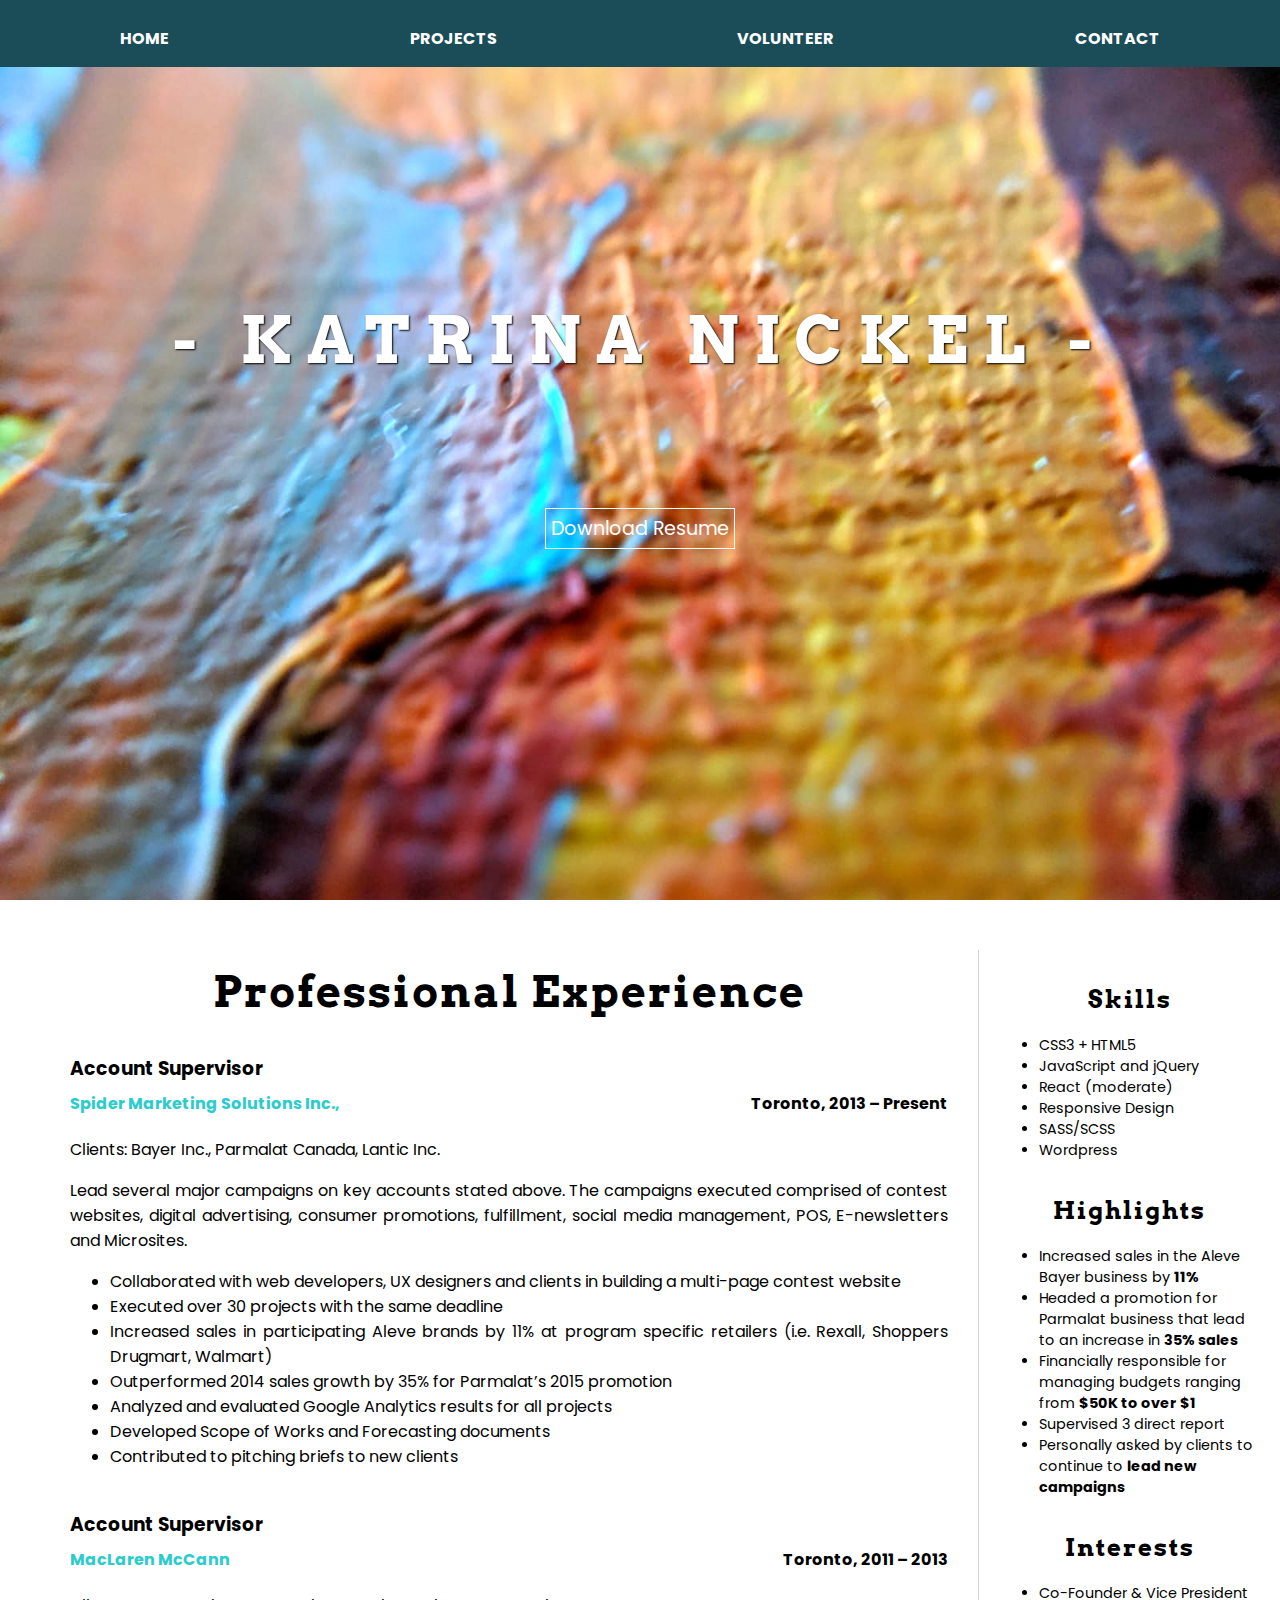
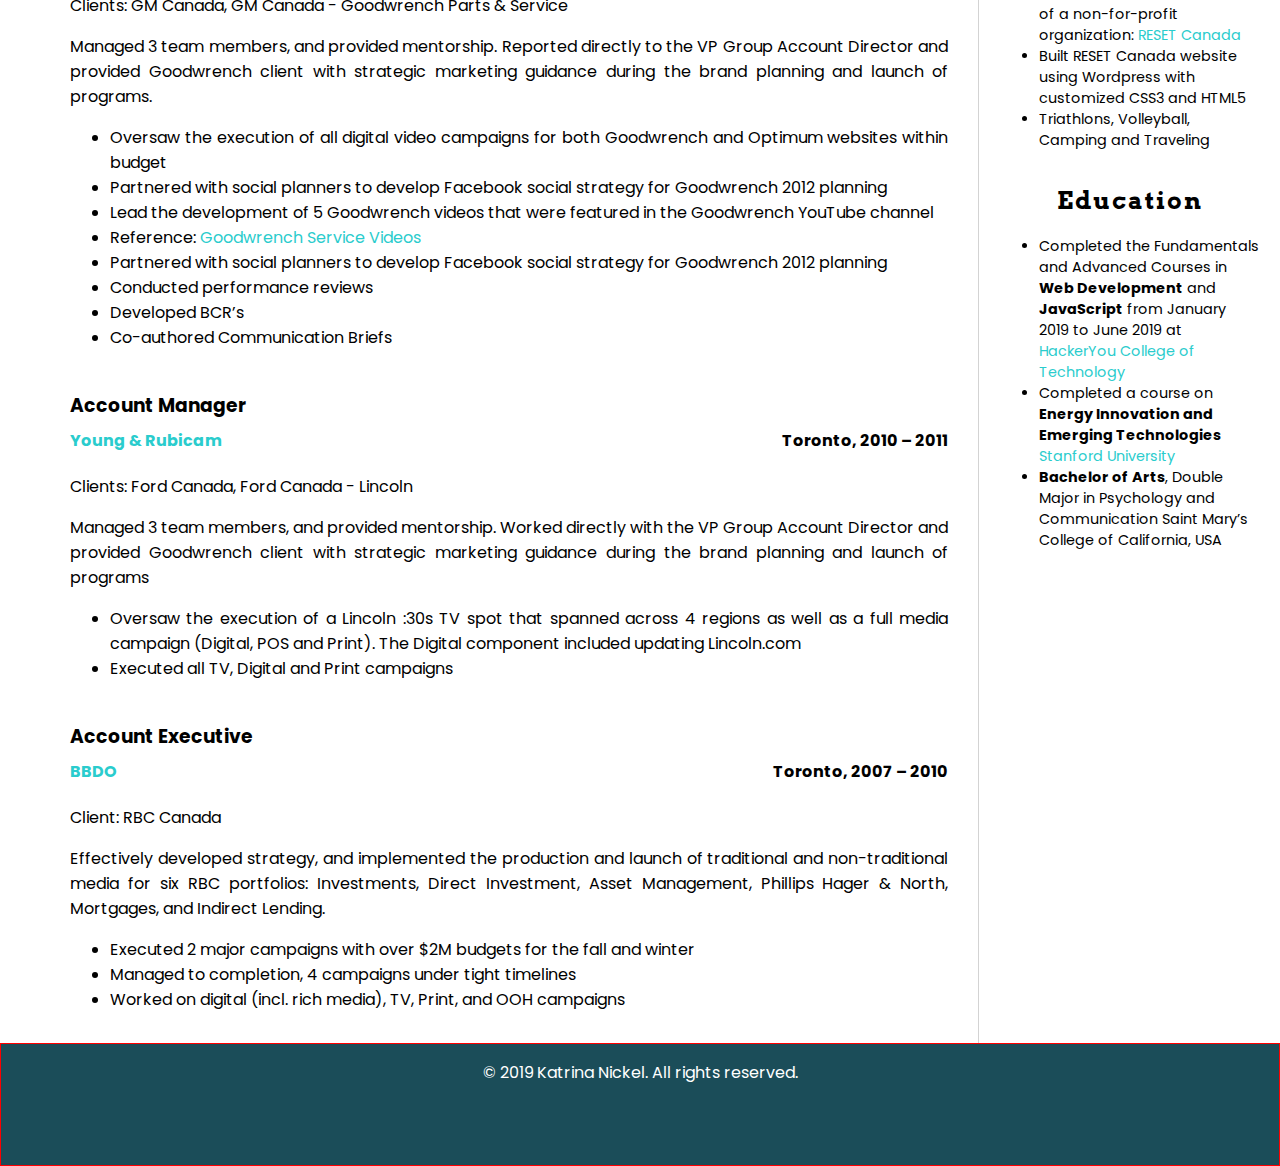
==== index.html @ c43120cb "initial commit" ====
<!DOCTYPE html>
<html lang='en'>

<head>
    <meta charset='UTF-8'>
    <title>Home</title>
    <link href='http://fonts.googleapis.com/css?family=Open+Sans:800' rel='stylesheet' type='text/css'>
    <meta name='viewport' content='width=device-width, initial-scale=1'>
    <link rel='stylesheet' href='https://use.fontawesome.com/releases/v5.2.0/css/all.css'
        integrity='sha384-hWVjflwFxL6sNzntih27bfxkr27PmbbK/iSvJ+a4+0owXq79v+lsFkW54bOGbiDQ' crossorigin='anonymous'>
    <link href="https://fonts.googleapis.com/css?family=Arvo:400,700|Poppins" rel="stylesheet">
    <link rel='stylesheet' href='./styles/style.css'>
</head>

<body>
    <nav>
        <div class="flex-container">
            <ul class="menu">
                <li><a href="index.html">Home</a></li>
                <li><a href="projects.html">Projects</a></li>
                <li><a href="volunteer.html">Volunteer</a></li>
                <li><a href="contact.html">Contact</a></li>
            </ul>
        </div>
    </nav>
    <header class="resume-main-img">
        <div class="wrapper">
            <!--add background image-->
            <!--nav starts-->
            <div class="typewriter">
                <h1 class="name typewriter-text-main">
                    - Katrina Nickel -
                </h1>
            </div>
            <a class="download" href="./images/Katrina Nickel Resume.pdf" target="_">Download Resume</a>




        </div>

    </header>
    <!--header ends-->
    <!--main starts-->
    <main>
        <section class="main-content-wrapper">
            <!--<div class="highlights">
                <ul>
                    <li>Cumulative 10 years of advertising experience</li>
                    <li>Foster relationships by working collaboratively with internal team, agency partners and
                        clients
                    </li>
                    <li>Work(ed) in a variety of client businesses such as Barilla, Bayer, Ford, GM, Lantic Inc.,
                        Lincoln,
                        Kruger, Parmalat, and RBC</li>
                    <li>Knowledgeable in several forms of advertising mediums such as billboards, digital, DM,
                        flyers,
                        POS,
                        print, radio, and TV</li>
                    <li>Break boundaries with team in manageable doses by challenging them and giving tasks beyond
                        what
                        they’ve already learned </li>
                </ul>
            </div>
        -->
            <section class="main-flex-container">
                <div class="main-section">
                    <div class="prof">
                        <h2 class="prof-experience">Professional Experience</h2>
                        <h3 class="title">Account Supervisor</h3>
                        <h4 class="company"><a href="https://spidermarketing.com">Spider Marketing Solutions
                                Inc.,</a><span class="location">Toronto,
                                2013 –
                                Present</span></h4>
                        <p>Clients: Bayer Inc., Parmalat Canada, Lantic Inc.
                        </p>
                        <p>Lead several major campaigns on key accounts stated above. The campaigns executed comprised
                            of contest websites, digital advertising,
                            consumer promotions, fulfillment, social media management, POS, E-newsletters and
                            Microsites. </p>
                        <ul>
                            <li>Collaborated with web developers, UX designers and clients in building a multi-page
                                contest website
                            </li>
                            <li>Executed over 30 projects with the same deadline </li>
                            <li>Increased sales in participating Aleve brands by 11% at program specific retailers (i.e.
                                Rexall,
                                Shoppers Drugmart, Walmart) </li>

                            <li>Outperformed 2014 sales growth by 35% for Parmalat’s 2015 promotion </li>
                            <li>Analyzed and evaluated Google Analytics results for all projects</li>
                            <li>Developed Scope of Works and Forecasting documents</li>
                            <li>Contributed to pitching briefs to new clients </li>
                        </ul>
                    </div>
                    <div class="prof">
                        <h3 class="title">Account Supervisor</h3>
                        <h4 class="company"><a href="https://mcclarenmccan.com">MacLaren McCann</a><span
                                class="location">Toronto, 2011 – 2013</span></h4>
                        <p>
                            Clients: GM Canada, GM Canada - Goodwrench Parts & Service
                        </p>
                        <p>
                            Managed 3 team members, and provided mentorship. Reported directly to the VP Group Account
                            Director
                            and
                            provided Goodwrench client with strategic marketing guidance during the brand planning and
                            launch of
                            programs.
                        </p>
                        <ul>
                            <li>Oversaw the execution of all digital video campaigns for both Goodwrench and Optimum
                                websites
                                within
                                budget </li>
                            <li>Partnered with social planners to develop Facebook social strategy for Goodwrench 2012
                                planning
                            </li>
                            <li>Lead the development of 5 Goodwrench videos that were featured in the Goodwrench
                                YouTube
                                channel
                            </li>
                            <li>Reference: <a class="interest-links" href="https://www.youtube.com/watch?v=3fobyvyX4zY">
                                    Goodwrench Service Videos</a></li>
                            <li>Partnered with social planners to develop Facebook social strategy for Goodwrench 2012
                                planning
                            </li>
                            <li>Conducted performance reviews </li>
                            <li>Developed BCR’s</li>
                            <li>Co-authored Communication Briefs</li>
                        </ul>
                    </div>
                    <div class="prof">
                        <h3 class="title">Account Manager</h3>
                        <h4 class="company"><a href="https://y&r.com">Young & Rubicam</a><span class="location">Toronto,
                                2010 – 2011</span></h4>
                        <P>
                            Clients: Ford Canada, Ford Canada - Lincoln
                        </P>
                        <p>Managed 3 team members, and provided mentorship. Worked directly with the VP Group Account
                            Director and provided Goodwrench client with strategic marketing guidance during the brand
                            planning and launch of programs</p>
                        <ul>
                            <li>Oversaw the execution of a Lincoln :30s TV spot that spanned across 4 regions as well as
                                a
                                full
                                media campaign (Digital, POS and Print). The Digital component included updating
                                Lincoln.com
                            </li>
                            <li>Executed all TV, Digital and Print campaigns</li>
                        </ul>
                    </div>
                    <div class="prof">
                        <h3 class="title">Account Executive</h3>
                        <h4 class="company"><a href="https://bbdo.com">BBDO</a><span class="location">Toronto, 2007 –
                                2010</span></h4>
                        <p>
                            Client: RBC Canada
                        </p>

                        <p>Effectively developed strategy, and implemented the production and launch of traditional and
                            non-traditional media for six RBC portfolios: Investments, Direct Investment, Asset
                            Management,
                            Phillips Hager & North, Mortgages, and Indirect Lending. </p>
                        <ul>
                            <li>Executed 2 major campaigns with over $2M budgets for the fall and winter </li>
                            <li>Managed to completion, 4 campaigns under tight
                                timelines </li>
                            <li>Worked on digital (incl. rich media), TV, Print, and OOH campaigns</li>
                        </ul>
                    </div>
                </div>
                <aside class="aside-section">
                    <div class="skills">
                        <h2 class="aside-title">Skills</h2>
                        <ul>
                            <li>CSS3 + HTML5</li>
                            <li>JavaScript and jQuery</li>
                            <li>React (moderate)</li>
                            <li>Responsive Design</li>
                            <li>SASS/SCSS</li>
                            <li>Wordpress</li>

                        </ul>
                    </div>
                    <div class="highlights">
                        <h2 class="aside-title">Highlights</h2>
                        <ul>
                            <li>Increased sales in the Aleve Bayer business by <strong>11%</strong></li>
                            <li>Headed a promotion for Parmalat business that lead to an increase in <strong>35%
                                    sales</strong></li>
                            <li>Financially responsible for managing budgets ranging from <strong>$50K to over
                                    $1</strong></li>
                            <li>Supervised 3 direct report</li>
                            <li>Personally asked by clients to continue to <strong>lead new campaigns</strong> </li>
                        </ul>
                    </div>
                    <div class="interests">
                        <h2 class="aside-title">Interests</h2>
                        <ul>
                            <li>Co-Founder & Vice President of a non-for-profit organization: <a class="interest-links"
                                    href="https://resetcan.org/">RESET Canada</a>
                            </li>
                            <li>Built RESET Canada website using Wordpress with customized CSS3 and HTML5</li>
                            <li>Triathlons, Volleyball, Camping and Traveling</li>
                        </ul>
                    </div>
                    <div class="education">
                        <h2 class="aside-title">Education</h2>
                        <ul>
                            <li>
                                Completed the <span class="italics"> Fundamentals and Advanced Courses in <strong>Web
                                        Development</strong>
                                    and <strong>JavaScript</strong>
                                    from January 2019 to June 2019 </span>at
                                <a class="interest-links" href="hackeryou.com">HackerYou College of Technology</a>
                            </li>
                            <li>Completed a course on <strong>Energy Innovation and Emerging
                                    Technologies</strong> <a class="interest-links"
                                    href="https://scpd.stanford.edu/public/category/courseCategoryCertificateProfile.do?method=load&from=courseprofile&certificateId=13886655&">
                                    Stanford University
                                </a>
                            </li>
                            <li>
                                <strong>Bachelor of Arts</strong>, Double Major in Psychology and Communication Saint
                                Mary’s College of
                                California, USA
                            </li>
                        </ul>


                    </div>
                </aside>
            </section>
        </section>




        <div class="responsive-section">
            <div class="skills">
                <h2 class="aside-title">Skills</h2>
                <ul>
                    <li>CSS3 + HTML5</li>
                    <li>JavaScript and jQuery</li>
                    <li>React (moderate)</li>
                    <li>Responsive Design</li>
                    <li>SASS/SCSS</li>
                    <li>Wordpress</li>

                </ul>
            </div>
            <div class="highlights">
                <h2 class="aside-title">Highlights</h2>
                <ul>
                    <li>Increased sales in the Aleve Bayer business by 11%</li>
                    <li>Headed a promotion for Parmalat business that lead to an increase in 35% sales</li>
                    <li>Financially responsible for managing budgets ranging from $50K to over $1</li>
                    <li>Supervised 3 direct report</li>
                    <li>Personally asked by clients to continue to lead new campaigns</li>
                </ul>
            </div>
            <div class="interests">
                <h2 class="aside-title">Interests</h2>
                <ul>
                    <li>Co-Founder & Vice President of a non-for-profit organization: <a class="interest-links"
                            href="https://resetcan.org/">RESET Canada</a>
                    </li>
                    <li>Built RESET Canada website using Wordpress + customized CSS and HTML</li>
                    <li>Triathlons, Volleyball, Camping and Traveling</li>
                </ul>
            </div>
            <div class="education">
                <h2 class="aside-title">Education</h2>
                <ul>
                    <li>
                        Completed the <span class="italics"> Fundamentals and Advanced Course in Web Development
                            and the JavaScript
                            Fundamentals and Advanced Course from January 2019 to June 2019 </span>at
                        <a class="interest-links" href="hackeryou.com">HackerYou College of Technology</a>
                    </li>
                    <li>Completed a course on <span class="italics"> Energy Innovation and Emerging
                            Technologies</span> at <a class="interest-links"
                            href="https://scpd.stanford.edu/public/category/courseCategoryCertificateProfile.do?method=load&from=courseprofile&certificateId=13886655&">
                            Stanford University
                        </a>
                    </li>
                    <li>
                        Bachelor of Arts, Double Major in Psychology and Communication Saint Mary’s College of
                        California, USA
                    </li>
                </ul>


            </div>
        </div>







    </main>
    <!--main ends-->
    <!--aside starts-->
    <!--aside ends-->

    <!--footer begins-->
    <footer class="footer-wrapper">
        <div class="footer">
            <section class="footer-1">
                <div>
                    <p class="copyright">
                        &copy; 2019 Katrina Nickel. All rights reserved.
                    </p>
                </div>


            </section>
            <section class="footer-social-media">
                <ul class="footer-social-media2">
                    <li class="sm"><a href="#">
                            <!--Add github-->
                            <i class="fab fa-github"></i>
                            <span class="visuallyhidden"></span>
                        </a>
                    </li>
                    <li class="sm"><a href="https://www.instagram.com/that_and_then_some/">
                            <i class="fab fa-instagram"></i>
                            <span class="visuallyhidden"></span>
                        </a>
                    </li>
                    <li class="sm"><a href="https://medium.com/@Katrinanne">
                            <i class="fab fa-medium"></i>
                            <span class="visuallyhidden"></span>
                        </a>
                    </li>
                </ul>

            </section>
        </div>

    </footer>
    <!--footer ends-->


</body>

</html>
---- styles/style.css ----
/*General font styles*/
@import url("https://fonts.googleapis.com/css?family=Arima+Madurai:300");
.name, h1 {
  font-family: 'Arvo', serif;
}

h2 {
  font-family: 'Arvo', serif;
  font-size: 2.7rem;
  letter-spacing: 2px;
}

.aside-title {
  font-size: 1.5rem;
  margin-top: 35px;
}

.responsive-section {
  display: none;
}

p, li, h3, h4 {
  font-family: 'Poppins', sans-serif;
}

/*header styles*/
.typewriter {
  font-family: Courier, monospace;
  display: inline-block;
}

.typewriter-text {
  display: inline-block;
  overflow: hidden;
  letter-spacing: 4px;
  -webkit-animation: typing 3s steps(30, end), blink 0.75s step-end infinite;
          animation: typing 3s steps(30, end), blink 0.75s step-end infinite;
  white-space: nowrap;
  font-size: 30px;
  font-weight: 700;
  -webkit-box-sizing: border-box;
          box-sizing: border-box;
}

@-webkit-keyframes typing {
  from {
    width: 0%;
  }
  to {
    width: 100%;
  }
}

@keyframes typing {
  from {
    width: 0%;
  }
  to {
    width: 100%;
  }
}

@-webkit-keyframes blink {
  from, to {
    border-color: transparent;
  }
  50% {
    border-color: orange;
  }
}

@keyframes blink {
  from, to {
    border-color: transparent;
  }
  50% {
    border-color: orange;
  }
}

body {
  padding: 0;
  margin: 0;
}

.wrapper {
  max-width: 1080px;
  margin: 0 auto;
  display: -webkit-box;
  display: -ms-flexbox;
  display: flex;
  -webkit-box-orient: vertical;
  -webkit-box-direction: normal;
      -ms-flex-direction: column;
          flex-direction: column;
  -webkit-box-align: center;
      -ms-flex-align: center;
          align-items: center;
  -webkit-box-pack: center;
      -ms-flex-pack: center;
          justify-content: center;
}

.flex-container {
  display: -webkit-box;
  display: -ms-flexbox;
  display: flex;
  -ms-flex-wrap: wrap;
      flex-wrap: wrap;
}

.resume-main-img {
  background-image: url(../images/IMG-20190323-WA0003~2.jpg);
  background-size: cover;
  height: 100vh;
}

.name {
  text-transform: uppercase;
  color: white;
  font-weight: 900;
  width: 80%;
  padding: 15px;
  font-size: 4rem;
  margin-top: 0;
  text-align: center;
  padding-top: 300px;
  letter-spacing: 15px;
  width: 100%;
  text-shadow: 1px 1px 2px black;
}

.download {
  border: 1.5px solid white;
  text-decoration: none;
  color: white;
  font-family: 'Poppins', sans-serif;
  font-size: 1.2rem;
  margin-top: 70px;
  padding: 5px;
}

.download:hover {
  background-color: white;
  color: black;
  border: 1px solid black;
}

.flex-container {
  display: -webkit-box;
  display: -ms-flexbox;
  display: flex;
}

ul.menu {
  margin: 0;
  padding: 0;
  display: -webkit-box;
  display: -ms-flexbox;
  display: flex;
  list-style: none;
  font-family: 'Montserrat', sans-serif;
  position: fixed;
  background-color: #1B4D59;
  z-index: 999;
  width: 100%;
  padding-top: 0.5em;
}

ul.menu li {
  -webkit-box-flex: 1;
      -ms-flex: 1 auto;
          flex: 1 auto;
  text-align: center;
  display: -webkit-box;
  display: -ms-flexbox;
  display: flex;
  -webkit-box-align: center;
      -ms-flex-align: center;
          align-items: center;
  -webkit-box-pack: center;
      -ms-flex-pack: center;
          justify-content: center;
}

ul.menu a {
  color: white;
  text-decoration: none;
  padding: 1em;
  font-size: 1rem;
  font-weight: 700;
  text-transform: uppercase;
  border-top: 2px solid transparent;
}

ul.menu a:hover {
  border-top: 2px solid #9FD3BD;
}

/*Use this for the nav

.nav { 
    font-family: 'Montserrat', sans-serif;
    flex: 1 auto;
    margin: 0;
	display: flex;
    list-style: none;
    width: 100%;
    padding-top: 15px;
    position: fixed;
    background-color: #1B4D59;
    z-index: 999;

}

.nav li {
	flex: 1 auto;
    display: flex;
    align-items: flex-end;
    justify-content: center;
    padding-right: 50px;
    
}

.nav a {
    color: white;
    font-size: 1rem;
    font-weight: 700;
    text-decoration: none;
    padding-bottom: 15px;
    text-transform: uppercase;
    border-top: 2px solid transparent;
   
}

.nav a:hover {
    border-top: 2px solid #9FD3BD ;
    
}   

*/
/*Projects styles*/
.projects-main-img {
  background-image: url(../images/IMG-20190323-WA0008~2.jpg);
  background-size: cover;
  height: 100vh;
}

.project-intro-link {
  text-decoration: none;
  color: #e28059;
}

.project-intro-link:hover {
  border-bottom: 2px solid  #9FD3BD;
}

.intro-wrapper {
  max-width: 900px;
  margin: 0 auto;
  display: -webkit-box;
  display: -ms-flexbox;
  display: flex;
  -webkit-box-orient: vertical;
  -webkit-box-direction: normal;
      -ms-flex-direction: column;
          flex-direction: column;
  -webkit-box-align: center;
      -ms-flex-align: center;
          align-items: center;
  -webkit-box-pack: center;
      -ms-flex-pack: center;
          justify-content: center;
  margin-top: 50px;
  margin-bottom: 50px;
}

.intro {
  padding: 50px;
  background-color: #a5bdca;
}

.container2, .container3 {
  display: -webkit-box;
  display: -ms-flexbox;
  display: flex;
  -webkit-box-orient: vertical;
  -webkit-box-direction: normal;
      -ms-flex-direction: column;
          flex-direction: column;
  -webkit-box-align: center;
      -ms-flex-align: center;
          align-items: center;
  width: 60%;
  display: block;
}

input[type=checkbox] {
  display: none;
}

.container2 img, .container3 img, .container4 img {
  margin-left: 10px;
  -webkit-transition: -webkit-transform 0.25s ease;
  transition: -webkit-transform 0.25s ease;
  transition: transform 0.25s ease;
  transition: transform 0.25s ease, -webkit-transform 0.25s ease;
  cursor: -webkit-zoom-in;
  cursor: zoom-in;
}

input[type=checkbox]:checked ~ label > img {
  -webkit-transform: scale(1.7);
          transform: scale(1.7);
  cursor: -webkit-zoom-out;
  cursor: zoom-out;
}

.zoomLabel {
  margin: 0;
}

.projects-main-container1, .projects-main-container2, .projects-main-container3 {
  display: -webkit-box;
  display: -ms-flexbox;
  display: flex;
  padding: 30px 0px;
}

.projects-main-container1, .projects-main-container3 {
  background-color: #f3f1f1;
  height: 500px;
}

.project-section1 {
  -webkit-box-flex: 1;
      -ms-flex: 1;
          flex: 1;
  padding-top: 20px;
  display: -webkit-box;
  display: -ms-flexbox;
  display: flex;
  -webkit-box-orient: vertical;
  -webkit-box-direction: normal;
      -ms-flex-direction: column;
          flex-direction: column;
  -webkit-box-pack: center;
      -ms-flex-pack: center;
          justify-content: center;
}

.project-section2 {
  -webkit-box-flex: 1.5;
      -ms-flex: 1.5;
          flex: 1.5;
  margin: 200px;
  text-align: center;
  display: -webkit-box;
  display: -ms-flexbox;
  display: flex;
  -webkit-box-orient: vertical;
  -webkit-box-direction: normal;
      -ms-flex-direction: column;
          flex-direction: column;
  -webkit-box-pack: center;
      -ms-flex-pack: center;
          justify-content: center;
  -webkit-box-align: center;
      -ms-flex-align: center;
          align-items: center;
}

.project-section3 {
  -webkit-box-flex: 1;
      -ms-flex: 1;
          flex: 1;
  display: -webkit-box;
  display: -ms-flexbox;
  display: flex;
  -webkit-box-orient: vertical;
  -webkit-box-direction: normal;
      -ms-flex-direction: column;
          flex-direction: column;
  -webkit-box-pack: center;
      -ms-flex-pack: center;
          justify-content: center;
  -webkit-box-align: center;
      -ms-flex-align: center;
          align-items: center;
}

.project1-img {
  width: 170px;
  display: block;
  text-align: center;
}

.main-image-1 {
  display: -webkit-box;
  display: -ms-flexbox;
  display: flex;
  -webkit-box-orient: vertical;
  -webkit-box-direction: normal;
      -ms-flex-direction: column;
          flex-direction: column;
  -webkit-box-align: center;
      -ms-flex-align: center;
          align-items: center;
}

.project-title {
  margin-bottom: 20px;
  text-align: center;
}

.projects-p {
  text-align: center;
  width: 100%;
  -webkit-box-pack: center;
      -ms-flex-pack: center;
          justify-content: center;
  margin-top: 50px;
}

.project-section3 {
  display: -webkit-box;
  display: -ms-flexbox;
  display: flex;
  -webkit-box-orient: vertical;
  -webkit-box-direction: normal;
      -ms-flex-direction: column;
          flex-direction: column;
  -webkit-box-pack: center;
      -ms-flex-pack: center;
          justify-content: center;
  -webkit-box-align: center;
      -ms-flex-align: center;
          align-items: center;
}

.reset-button {
  text-align: center;
  padding: 5px 0;
}

.view-code a, .reset-button a, .contact-button {
  text-decoration: none;
  font-family: 'Poppins', sans-serif;
  color: black;
  font-size: 1rem;
}

/*TEST*/
.draw-border {
  -webkit-box-shadow: inset 0 0 0 4px #a5bdca;
          box-shadow: inset 0 0 0 4px #a5bdca;
  color: #a5bdca;
  -webkit-transition: color 0.25s 0.08333s;
  transition: color 0.25s 0.08333s;
  position: relative;
  padding: 15px;
}

.draw-border::before, .draw-border::after {
  border: 0 solid transparent;
  -webkit-box-sizing: border-box;
          box-sizing: border-box;
  content: '';
  pointer-events: none;
  position: absolute;
  width: 0;
  height: 0;
  bottom: 0;
  right: 0;
}

.draw-border::before {
  border-bottom-width: 4px;
  border-left-width: 4px;
}

.draw-border::after {
  border-top-width: 4px;
  border-right-width: 4px;
}

.draw-border:hover {
  color: #9FD3BD;
}

.draw-border:hover::before, .draw-border:hover::after {
  border-color: #9FD3BD;
  -webkit-transition: border-color 0s, width 0.25s, height 0.25s;
  transition: border-color 0s, width 0.25s, height 0.25s;
  width: 100%;
  height: 100%;
}

.draw-border:hover::before {
  -webkit-transition-delay: 0s, 0s, 0.25s;
          transition-delay: 0s, 0s, 0.25s;
}

.draw-border:hover::after {
  -webkit-transition-delay: 0s, 0.25s, 0s;
          transition-delay: 0s, 0.25s, 0s;
}

/*Volunteer styles*/
.volunteer-main-img {
  background-image: url(../images/IMG-20190323-WA0006~2.jpg);
  background-size: cover;
  height: 100vh;
}

.volunteer-logo-section {
  border: 1px solid orange;
}

.volunteer-container {
  display: -webkit-box;
  display: -ms-flexbox;
  display: flex;
  -ms-flex-wrap: wrap;
      flex-wrap: wrap;
}

.galleryItem {
  position: relative;
  margin: 15px;
  width: calc(33.33% - 30px);
}

.volunteer-img {
  display: block;
  width: 100%;
}

.overlay {
  position: absolute;
  bottom: 0;
  right: 0;
  height: 100%;
  width: 40%;
  background: rgba(0, 0, 0, 0.7);
  color: white;
  padding: 60px 25px;
  margin-top: 0;
  display: none;
}

.galleryItem:hover .overlay {
  display: block;
}

.view-button-area {
  padding-top: 20px;
}

.view-button {
  text-decoration: none;
  font-family: 'Poppins', sans-serif;
  color: white;
  font-size: 0.8rem;
}

.view-button:hover {
  color: #9FD3BD;
}

.volunteer-h5 {
  font-family: 'Poppins', sans-serif;
}

/*main section styles*/
.prof-experience {
  margin-bottom: 50px;
  margin-top: 0;
}

.main-flex-container {
  display: -webkit-box;
  display: -ms-flexbox;
  display: flex;
  margin: 0 20px;
  padding-top: 50px;
}

.main-section {
  width: 85%;
  text-align: justify;
  padding-right: 30px;
  padding-left: 50px;
}

.prof {
  padding: 15px 0;
}

.aside-section {
  width: 25%;
  float: right;
  border-left: 1px solid lightgrey;
  padding-left: 20px;
}

.aside-section li {
  font-size: 0.9rem;
}

h3 {
  margin: 0;
  line-height: 0.5px;
}

h2 {
  text-align: center;
}

.company a, .interest-links {
  text-decoration: none;
  color: #2ACCCD;
}

.company a:hover, .interest-links:hover {
  border-bottom: 2px solid #F4A082;
}

.location {
  float: right;
}

/*Contact page styles*/
.contact-main-img {
  background-image: url(../images/IMG-20190417-WA0009_2.jpg);
  background-size: cover;
  height: 160vh;
}

form {
  padding: 70px 0;
  padding-right: 70px;
  text-align: center;
  border: 1px solid black;
  border-radius: 10px;
  background-image: -webkit-gradient(linear, left bottom, left top, from(#e6e9f0), to(#eef1f5));
  background-image: linear-gradient(to top, #e6e9f0 0%, #eef1f5 100%);
}

div + div {
  margin-top: 10px;
}

label {
  display: inline-block;
  width: 90px;
  text-align: right;
  font-family: 'Poppins', sans-serif;
}

input, textarea {
  /* To make sure that all text field have the same font settings
       By default, textarea are set with a monospace font */
  font-size: 1rem;
  font-family: 'Poppins', sans-serif;
  /* To give the same size to all text field */
  width: 300px;
  /* To harmonize the look & feel of text field border */
  border: 1px solid #999;
}

input {
  padding: 2px;
}

input:focus, textarea:focus {
  /* To give a little highligh on active elements */
  border-color: #000;
}

textarea {
  /* To properly align multiline text field with their label */
  vertical-align: top;
  /* To give enough room to type some text */
  height: 200px;
  /* To allow users to resize any textarea vertically
       It works only on Chrome, Firefox and Safari */
  resize: vertical;
}

.button {
  /* To position the buttons to the same position of the text fields */
  padding-left: 90px;
  /* same size as the label elements */
}

button {
  /* This extra magin represent the same space as the space between
       the labels and their text fields */
  margin: 0 80px;
  font-family: 'Poppins', sans-serif;
}

.contact-button {
  margin-left: 100px;
}

.contact-form {
  padding: 20px;
}

/*footer styles*/
.footer {
  border: 1px solid red;
  clear: both;
  text-align: center;
  background-color: #1B4D59;
}

.footer-social-media2 {
  list-style: none;
  display: -webkit-box;
  display: -ms-flexbox;
  display: flex;
  -webkit-box-pack: center;
      -ms-flex-pack: center;
          justify-content: center;
  margin: 40px;
}

.sm {
  padding: 0 40px;
}

.fa-github, .fa-instagram, .fa-medium {
  color: white;
}

.fa-github:hover, .fa-instagram:hover, .fa-medium:hover {
  color: #9FD3BD;
}

.copyright {
  color: white;
}

/*Thank you Page styles*/
.thank-you-page {
  margin: 200px;
  display: -webkit-box;
  display: -ms-flexbox;
  display: flex;
  -webkit-box-orient: vertical;
  -webkit-box-direction: normal;
      -ms-flex-direction: column;
          flex-direction: column;
  -webkit-box-align: center;
      -ms-flex-align: center;
          align-items: center;
  text-align: center;
  font-weight: bold;
}

*,
*::before,
*::after {
  -webkit-box-sizing: border-box;
          box-sizing: border-box;
}

h1 {
  font-family: 'Arima Madurai', cursive;
  color: black;
  font-size: 4rem;
  letter-spacing: -3px;
  text-shadow: 0px 1px 1px rgba(255, 255, 255, 0.6);
  position: relative;
  z-index: 3;
}

.container {
  z-index: 1;
  position: relative;
  overflow: hidden;
  display: -webkit-box;
  display: -ms-flexbox;
  display: flex;
  -webkit-box-align: center;
      -ms-flex-align: center;
          align-items: center;
  -webkit-box-pack: center;
      -ms-flex-pack: center;
          justify-content: center;
  min-height: 35rem;
  background-image: -webkit-gradient(linear, left top, left bottom, from(rgba(140, 151, 248, 0.6)), to(rgba(232, 148, 243, 0.6))), url("https://images.unsplash.com/photo-1446824505046-e43605ffb17f");
  background-image: linear-gradient(to bottom, rgba(140, 151, 248, 0.6) 0%, rgba(232, 148, 243, 0.6) 100%), url("https://images.unsplash.com/photo-1446824505046-e43605ffb17f");
  background-blend-mode: soft-light;
  background-size: cover;
  background-position: center center;
  padding: 10rem;
}

.bird {
  background-image: url(https://s3-us-west-2.amazonaws.com/s.cdpn.io/174479/bird-cells.svg);
  background-size: cover;
  width: 88px;
  height: 125px;
  will-change: background-position;
  -webkit-animation-name: fly-cycle;
          animation-name: fly-cycle;
  -webkit-animation-timing-function: steps(10);
          animation-timing-function: steps(10);
  -webkit-animation-iteration-count: infinite;
          animation-iteration-count: infinite;
}

.bird--one {
  -webkit-animation-duration: 2s;
          animation-duration: 2s;
  -webkit-animation-delay: 1s;
          animation-delay: 1s;
}

.bird--two {
  -webkit-animation-duration: 0.9s;
          animation-duration: 0.9s;
  -webkit-animation-delay: -0.75s;
          animation-delay: -0.75s;
}

.bird--three {
  -webkit-animation-duration: 1.25s;
          animation-duration: 1.25s;
  -webkit-animation-delay: -0.25s;
          animation-delay: -0.25s;
}

.bird--four {
  -webkit-animation-duration: 1.1s;
          animation-duration: 1.1s;
  -webkit-animation-delay: -0.5s;
          animation-delay: -0.5s;
}

.bird-container {
  position: absolute;
  top: 20%;
  left: -10%;
  -webkit-transform: scale(0) translateX(-10vw);
          transform: scale(0) translateX(-10vw);
  will-change: transform;
  -webkit-animation-name: fly-right-one;
          animation-name: fly-right-one;
  -webkit-animation-timing-function: linear;
          animation-timing-function: linear;
  -webkit-animation-iteration-count: infinite;
          animation-iteration-count: infinite;
}

.bird-container--one {
  -webkit-animation-duration: 15s;
          animation-duration: 15s;
  -webkit-animation-delay: 0;
          animation-delay: 0;
}

.bird-container--two {
  -webkit-animation-duration: 16s;
          animation-duration: 16s;
  -webkit-animation-delay: 1s;
          animation-delay: 1s;
}

.bird-container--three {
  -webkit-animation-duration: 14.6s;
          animation-duration: 14.6s;
  -webkit-animation-delay: 9.5s;
          animation-delay: 9.5s;
}

.bird-container--four {
  -webkit-animation-duration: 16s;
          animation-duration: 16s;
  -webkit-animation-delay: 10.25s;
          animation-delay: 10.25s;
}

@-webkit-keyframes fly-cycle {
  100% {
    background-position: -900px 0;
  }
}

@keyframes fly-cycle {
  100% {
    background-position: -900px 0;
  }
}

@-webkit-keyframes fly-right-one {
  0% {
    -webkit-transform: scale(0.3) translateX(-10vw);
            transform: scale(0.3) translateX(-10vw);
  }
  10% {
    -webkit-transform: translateY(2vh) translateX(10vw) scale(0.4);
            transform: translateY(2vh) translateX(10vw) scale(0.4);
  }
  20% {
    -webkit-transform: translateY(0vh) translateX(30vw) scale(0.5);
            transform: translateY(0vh) translateX(30vw) scale(0.5);
  }
  30% {
    -webkit-transform: translateY(4vh) translateX(50vw) scale(0.6);
            transform: translateY(4vh) translateX(50vw) scale(0.6);
  }
  40% {
    -webkit-transform: translateY(2vh) translateX(70vw) scale(0.6);
            transform: translateY(2vh) translateX(70vw) scale(0.6);
  }
  50% {
    -webkit-transform: translateY(0vh) translateX(90vw) scale(0.6);
            transform: translateY(0vh) translateX(90vw) scale(0.6);
  }
  60% {
    -webkit-transform: translateY(0vh) translateX(110vw) scale(0.6);
            transform: translateY(0vh) translateX(110vw) scale(0.6);
  }
  100% {
    -webkit-transform: translateY(0vh) translateX(110vw) scale(0.6);
            transform: translateY(0vh) translateX(110vw) scale(0.6);
  }
}

@keyframes fly-right-one {
  0% {
    -webkit-transform: scale(0.3) translateX(-10vw);
            transform: scale(0.3) translateX(-10vw);
  }
  10% {
    -webkit-transform: translateY(2vh) translateX(10vw) scale(0.4);
            transform: translateY(2vh) translateX(10vw) scale(0.4);
  }
  20% {
    -webkit-transform: translateY(0vh) translateX(30vw) scale(0.5);
            transform: translateY(0vh) translateX(30vw) scale(0.5);
  }
  30% {
    -webkit-transform: translateY(4vh) translateX(50vw) scale(0.6);
            transform: translateY(4vh) translateX(50vw) scale(0.6);
  }
  40% {
    -webkit-transform: translateY(2vh) translateX(70vw) scale(0.6);
            transform: translateY(2vh) translateX(70vw) scale(0.6);
  }
  50% {
    -webkit-transform: translateY(0vh) translateX(90vw) scale(0.6);
            transform: translateY(0vh) translateX(90vw) scale(0.6);
  }
  60% {
    -webkit-transform: translateY(0vh) translateX(110vw) scale(0.6);
            transform: translateY(0vh) translateX(110vw) scale(0.6);
  }
  100% {
    -webkit-transform: translateY(0vh) translateX(110vw) scale(0.6);
            transform: translateY(0vh) translateX(110vw) scale(0.6);
  }
}

@-webkit-keyframes fly-right-two {
  0% {
    -webkit-transform: translateY(-2vh) translateX(-10vw) scale(0.5);
            transform: translateY(-2vh) translateX(-10vw) scale(0.5);
  }
  10% {
    -webkit-transform: translateY(0vh) translateX(10vw) scale(0.4);
            transform: translateY(0vh) translateX(10vw) scale(0.4);
  }
  20% {
    -webkit-transform: translateY(-4vh) translateX(30vw) scale(0.6);
            transform: translateY(-4vh) translateX(30vw) scale(0.6);
  }
  30% {
    -webkit-transform: translateY(1vh) translateX(50vw) scale(0.45);
            transform: translateY(1vh) translateX(50vw) scale(0.45);
  }
  40% {
    -webkit-transform: translateY(-2.5vh) translateX(70vw) scale(0.5);
            transform: translateY(-2.5vh) translateX(70vw) scale(0.5);
  }
  50% {
    -webkit-transform: translateY(0vh) translateX(90vw) scale(0.45);
            transform: translateY(0vh) translateX(90vw) scale(0.45);
  }
  51% {
    -webkit-transform: translateY(0vh) translateX(110vw) scale(0.45);
            transform: translateY(0vh) translateX(110vw) scale(0.45);
  }
  100% {
    -webkit-transform: translateY(0vh) translateX(110vw) scale(0.45);
            transform: translateY(0vh) translateX(110vw) scale(0.45);
  }
}

@keyframes fly-right-two {
  0% {
    -webkit-transform: translateY(-2vh) translateX(-10vw) scale(0.5);
            transform: translateY(-2vh) translateX(-10vw) scale(0.5);
  }
  10% {
    -webkit-transform: translateY(0vh) translateX(10vw) scale(0.4);
            transform: translateY(0vh) translateX(10vw) scale(0.4);
  }
  20% {
    -webkit-transform: translateY(-4vh) translateX(30vw) scale(0.6);
            transform: translateY(-4vh) translateX(30vw) scale(0.6);
  }
  30% {
    -webkit-transform: translateY(1vh) translateX(50vw) scale(0.45);
            transform: translateY(1vh) translateX(50vw) scale(0.45);
  }
  40% {
    -webkit-transform: translateY(-2.5vh) translateX(70vw) scale(0.5);
            transform: translateY(-2.5vh) translateX(70vw) scale(0.5);
  }
  50% {
    -webkit-transform: translateY(0vh) translateX(90vw) scale(0.45);
            transform: translateY(0vh) translateX(90vw) scale(0.45);
  }
  51% {
    -webkit-transform: translateY(0vh) translateX(110vw) scale(0.45);
            transform: translateY(0vh) translateX(110vw) scale(0.45);
  }
  100% {
    -webkit-transform: translateY(0vh) translateX(110vw) scale(0.45);
            transform: translateY(0vh) translateX(110vw) scale(0.45);
  }
}

/*Responsive Design*/
@media (max-width: 565px) {
  .flexContainer {
    -webkit-box-orient: vertical;
    -webkit-box-direction: normal;
        -ms-flex-direction: column;
            flex-direction: column;
  }
  .logo {
    text-align: center;
  }
}

.overlay {
  display: none;
}

@media (max-width: 365px) {
  .menu {
    -webkit-box-orient: vertical;
    -webkit-box-direction: normal;
        -ms-flex-direction: column;
            flex-direction: column;
  }
}

/* Portrait tablet and small desktops */
@media (max-width: 980px) {
  .overlay {
    padding: 1px;
  }
}

/* Landscape phone to portrait tablet */
@media (max-width: 767px) {
  .overlay {
    padding: 0;
  }
}

/* Landscape phones and down */
@media (max-width: 480px) {
  .wrapper, .main-content-wrapper {
    width: 100%;
  }
  .main-section {
    width: 100%;
    font-size: 0.8rem;
    padding: 0;
  }
  .aside-section {
    display: none;
    font-size: 0.5rem;
    text-align: center;
  }
  .responsive-section {
    display: block;
  }
  .name {
    font-size: 1rem;
  }
  .title, .project-title {
    font-size: 0.8rem;
    margin: none;
    line-height: none;
  }
  .prof-experience {
    font-size: 1.5rem;
  }
  .skills, .highlights, .interests, .education {
    font-size: 0.8rem;
  }
  .projects-p {
    width: 100%;
  }
  .projects-main-container1, .projects-main-container2, .projects-main-container3 {
    display: -webkit-box;
    display: -ms-flexbox;
    display: flex;
    -ms-flex-wrap: wrap;
        flex-wrap: wrap;
    padding: 10px 100px;
    margin-bottom: 100px;
    height: auto;
  }
  .project-section1, .project-section2, .project-section3 {
    padding: 0;
    -webkit-box-flex: 1;
        -ms-flex: 1;
            flex: 1;
  }
  .projects-main-container1, .projects-main-container2, .projects-main-container3 {
    padding: 0;
  }
  .project-section-1, .project-section2, .project-section3 {
    margin: 0;
  }
  .project-title {
    margin-top: 20px;
  }
  .view-code {
    padding: 40px;
  }
  .volunteer-main-img {
    background-size: cover;
  }
  .galleryItem:hover .overlay {
    display: none;
  }
  form {
    padding-right: 0;
  }
  label {
    font-size: 1rem;
  }
  .contact-button {
    margin: 0;
    padding: 20px;
  }
}

/*Checklist
1. Use SASS rules
2. consolidate when needed
3. Add more comments to organize pages/styles


/*Styles Notes

HEX: #1B4D59 // RGB: (27, 77, 89)
HEX: #9FD3BD // RGB: (159, 211, 189) seaweed green
HEX: #F4A082 // RGB: (244, 160, 130) button choice 1
HEX: #2ACCCD // RGB: (42, 204, 205) button choice 2

ARVO AND POPPINS
The heading font above is Arvo Bold and this body font is HEADING
Poppins Regular. 

Paragraphs
Poppins Regular

font-family: 'Arvo', serif; HEADING
font-family: 'Poppins', sans-serif; PARAGRAPHS
*/
/*# sourceMappingURL=style.css.map */
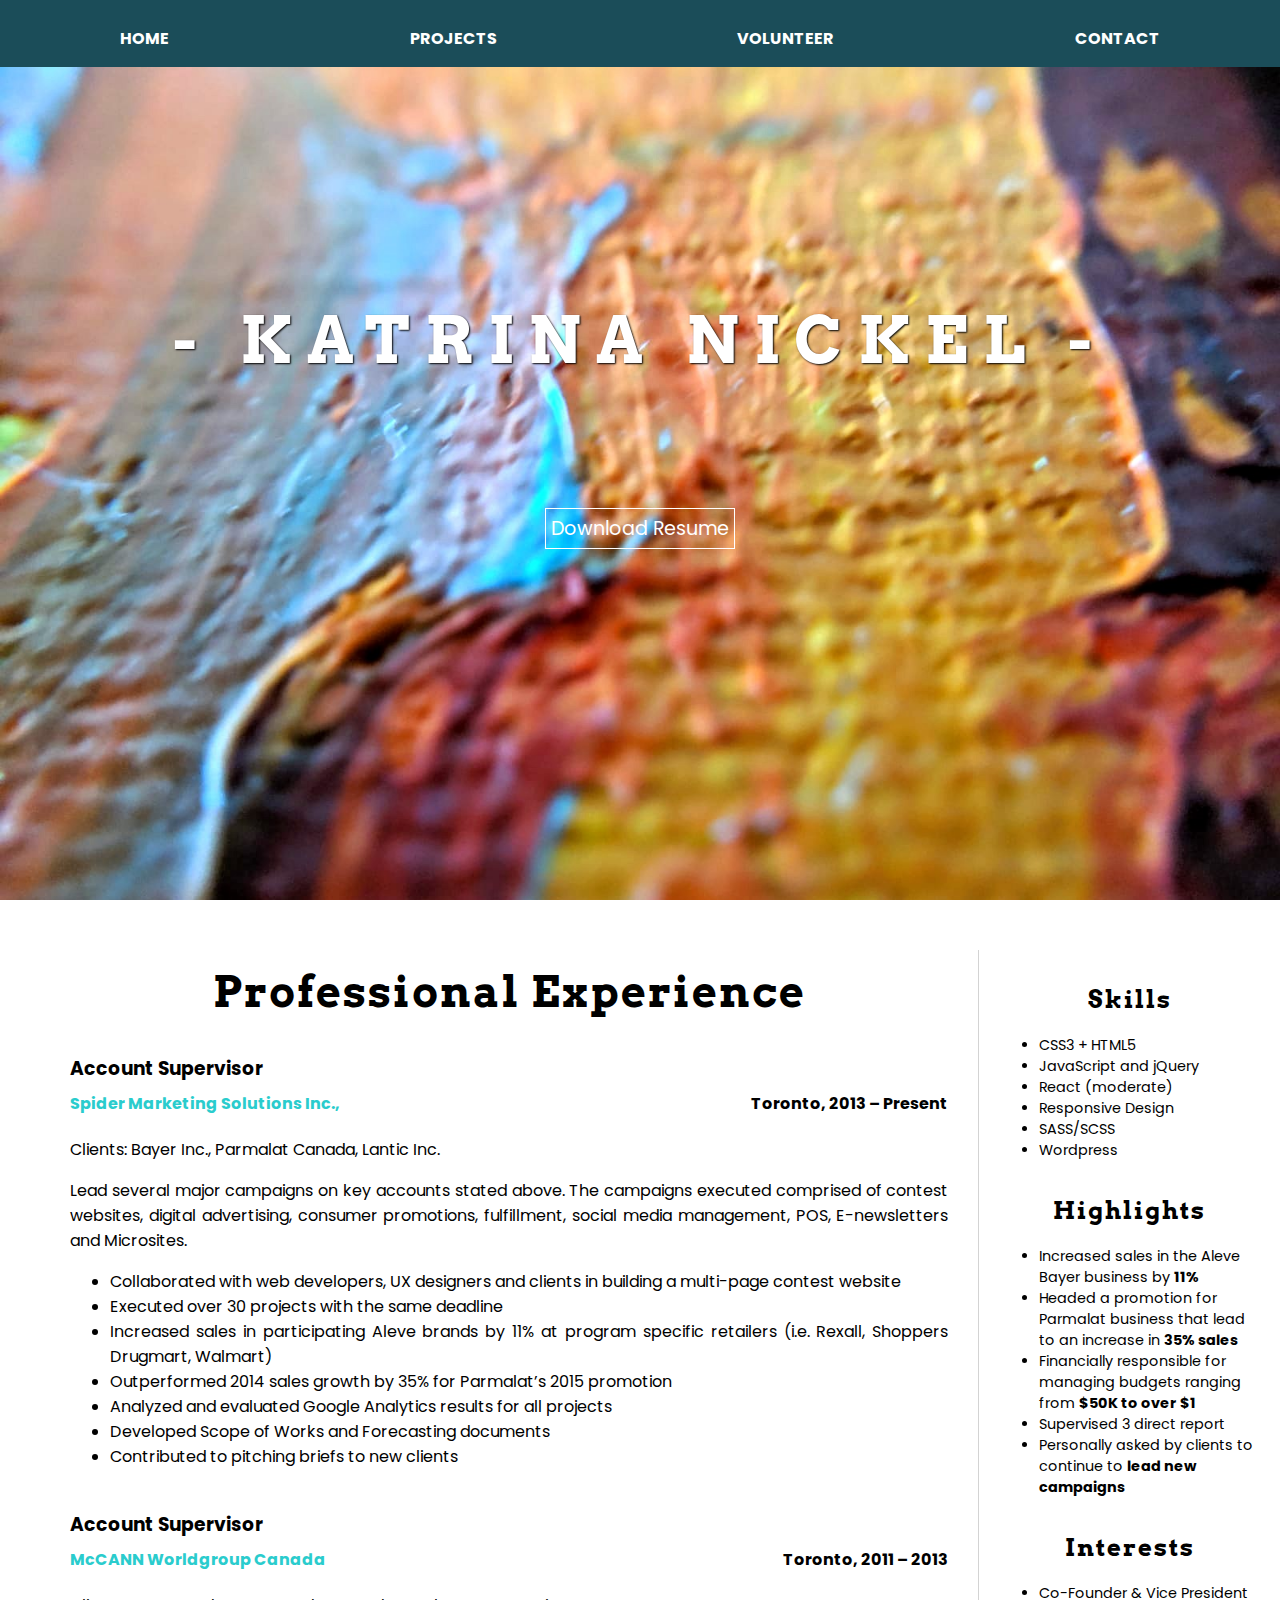
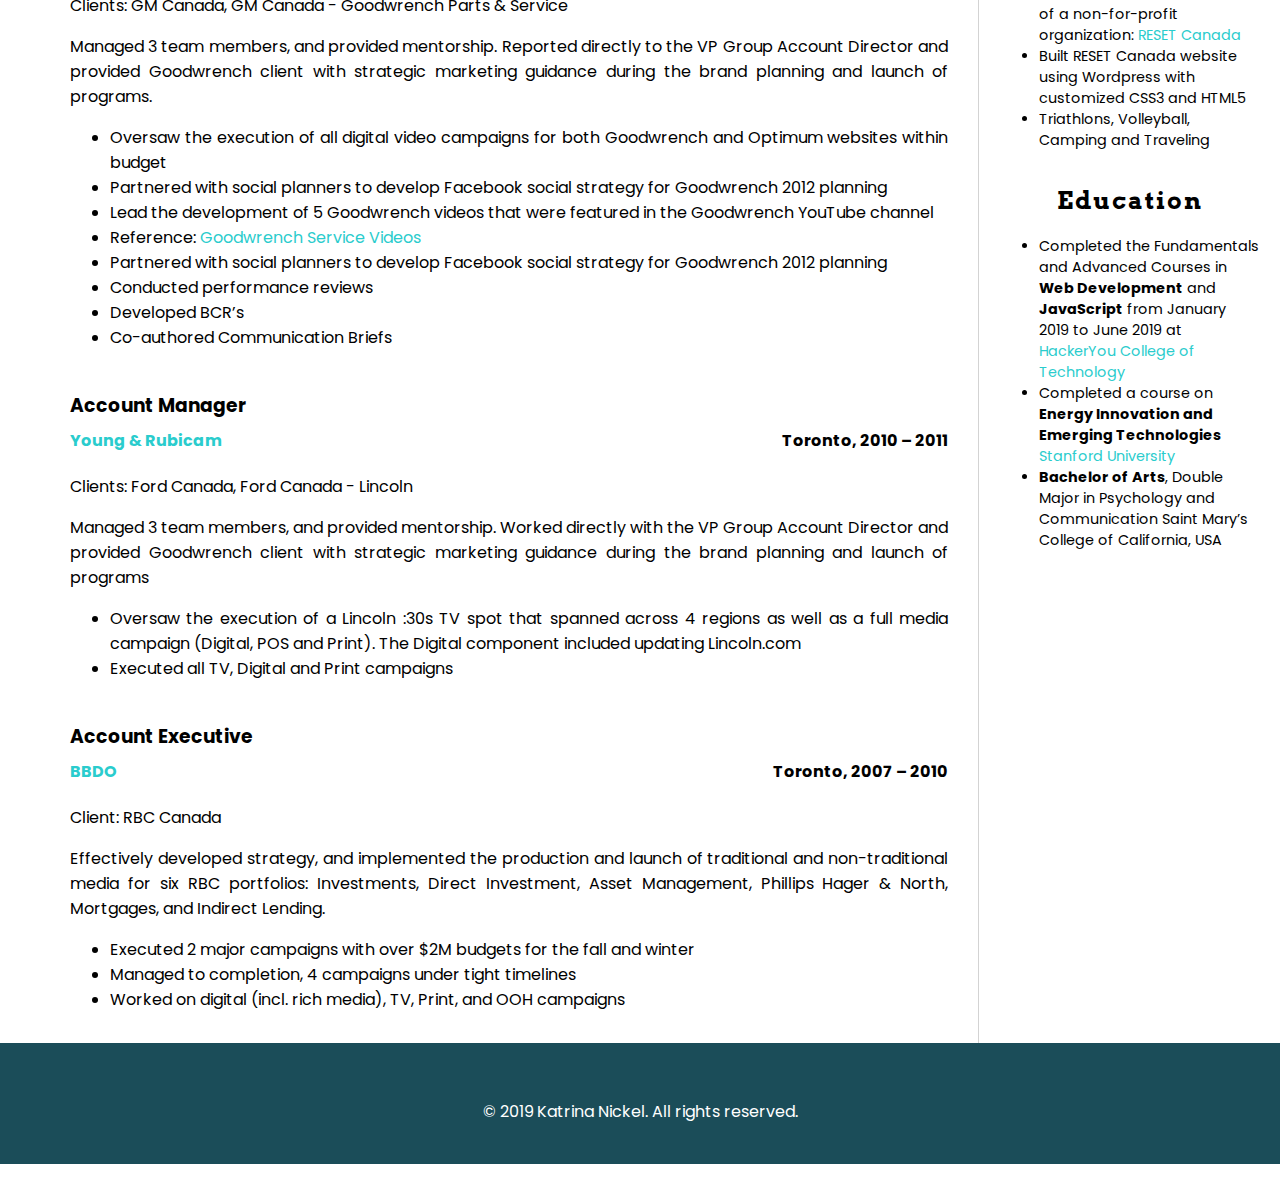
==== commit 32629521: "Final" ====
--- a/index.html
+++ b/index.html
@@ -13,6 +13,7 @@
 </head>
 
 <body>
+    <!-- Nav begins -->
     <nav>
         <div class="flex-container">
             <ul class="menu">
@@ -23,26 +24,22 @@
             </ul>
         </div>
     </nav>
+    <!-- Nav ends -->
+    <!-- Header begins -->
     <header class="resume-main-img">
         <div class="wrapper">
-            <!--add background image-->
-            <!--nav starts-->
             <div class="typewriter">
                 <h1 class="name typewriter-text-main">
                     - Katrina Nickel -
                 </h1>
             </div>
             <a class="download" href="./images/Katrina Nickel Resume.pdf" target="_">Download Resume</a>
-
-
-
-
         </div>
-
     </header>
-    <!--header ends-->
-    <!--main starts-->
+    <!--Header ends-->
+    <!--Main begins-->
     <main>
+        <!-- Section begins -->
         <section class="main-content-wrapper">
             <!--<div class="highlights">
                 <ul>
@@ -63,12 +60,13 @@
                 </ul>
             </div>
         -->
+            <!-- Section begins -->
             <section class="main-flex-container">
                 <div class="main-section">
                     <div class="prof">
                         <h2 class="prof-experience">Professional Experience</h2>
                         <h3 class="title">Account Supervisor</h3>
-                        <h4 class="company"><a href="https://spidermarketing.com">Spider Marketing Solutions
+                        <h4 class="company"><a href="http://spidermarketing.ca/">Spider Marketing Solutions
                                 Inc.,</a><span class="location">Toronto,
                                 2013 –
                                 Present</span></h4>
@@ -95,7 +93,7 @@
                     </div>
                     <div class="prof">
                         <h3 class="title">Account Supervisor</h3>
-                        <h4 class="company"><a href="https://mcclarenmccan.com">MacLaren McCann</a><span
+                        <h4 class="company"><a href="https://mccann.ca/en/">McCANN Worldgroup Canada</a><span
                                 class="location">Toronto, 2011 – 2013</span></h4>
                         <p>
                             Clients: GM Canada, GM Canada - Goodwrench Parts & Service
@@ -132,7 +130,8 @@
                     </div>
                     <div class="prof">
                         <h3 class="title">Account Manager</h3>
-                        <h4 class="company"><a href="https://y&r.com">Young & Rubicam</a><span class="location">Toronto,
+                        <h4 class="company"><a href="https://www.yr.com/">Young & Rubicam</a><span
+                                class="location">Toronto,
                                 2010 – 2011</span></h4>
                         <P>
                             Clients: Ford Canada, Ford Canada - Lincoln
@@ -170,6 +169,7 @@
                         </ul>
                     </div>
                 </div>
+                <!-- Aside begins -->
                 <aside class="aside-section">
                     <div class="skills">
                         <h2 class="aside-title">Skills</h2>
@@ -213,7 +213,8 @@
                                         Development</strong>
                                     and <strong>JavaScript</strong>
                                     from January 2019 to June 2019 </span>at
-                                <a class="interest-links" href="hackeryou.com">HackerYou College of Technology</a>
+                                <a class="interest-links" href="https://hackeryou.com/">HackerYou College of
+                                    Technology</a>
                             </li>
                             <li>Completed a course on <strong>Energy Innovation and Emerging
                                     Technologies</strong> <a class="interest-links"
@@ -227,16 +228,14 @@
                                 California, USA
                             </li>
                         </ul>
-
-
                     </div>
                 </aside>
+                <!-- Aside ends -->
             </section>
+            <!-- Section ends -->
         </section>
-
-
-
-
+        <!-- Section ends -->
+        <!-- Responsive section  -->
         <div class="responsive-section">
             <div class="skills">
                 <h2 class="aside-title">Skills</h2>
@@ -290,37 +289,27 @@
                         California, USA
                     </li>
                 </ul>
-
-
             </div>
         </div>
-
-
-
-
-
-
-
+        <!-- Responsive section ends -->
     </main>
-    <!--main ends-->
-    <!--aside starts-->
-    <!--aside ends-->
-
-    <!--footer begins-->
+    <!-- Main ends -->
+    <!-- Footer begins -->
     <footer class="footer-wrapper">
         <div class="footer">
+            <!-- Section begins -->
             <section class="footer-1">
                 <div>
                     <p class="copyright">
                         &copy; 2019 Katrina Nickel. All rights reserved.
                     </p>
                 </div>
-
-
             </section>
+            <!-- Section ends -->
+            <!-- Section begins -->
             <section class="footer-social-media">
                 <ul class="footer-social-media2">
-                    <li class="sm"><a href="#">
+                    <li class="sm"><a href="https://github.com/">
                             <!--Add github-->
                             <i class="fab fa-github"></i>
                             <span class="visuallyhidden"></span>
@@ -337,14 +326,11 @@
                         </a>
                     </li>
                 </ul>
-
             </section>
+            <!-- Section ends -->
         </div>
-
     </footer>
-    <!--footer ends-->
-
-
+    <!--Footer ends-->
 </body>
 
 </html>--- a/styles/style.css
+++ b/styles/style.css
@@ -197,48 +197,6 @@
   border-top: 2px solid #9FD3BD;
 }
 
-/*Use this for the nav
-
-.nav { 
-    font-family: 'Montserrat', sans-serif;
-    flex: 1 auto;
-    margin: 0;
-	display: flex;
-    list-style: none;
-    width: 100%;
-    padding-top: 15px;
-    position: fixed;
-    background-color: #1B4D59;
-    z-index: 999;
-
-}
-
-.nav li {
-	flex: 1 auto;
-    display: flex;
-    align-items: flex-end;
-    justify-content: center;
-    padding-right: 50px;
-    
-}
-
-.nav a {
-    color: white;
-    font-size: 1rem;
-    font-weight: 700;
-    text-decoration: none;
-    padding-bottom: 15px;
-    text-transform: uppercase;
-    border-top: 2px solid transparent;
-   
-}
-
-.nav a:hover {
-    border-top: 2px solid #9FD3BD ;
-    
-}   
-
-*/
 /*Projects styles*/
 .projects-main-img {
   background-image: url(../images/IMG-20190323-WA0008~2.jpg);
@@ -411,6 +369,7 @@
 .project-title {
   margin-bottom: 20px;
   text-align: center;
+  padding-right: 45px;
 }
 
 .projects-p {
@@ -659,13 +618,9 @@
 }
 
 input, textarea {
-  /* To make sure that all text field have the same font settings
-       By default, textarea are set with a monospace font */
   font-size: 1rem;
   font-family: 'Poppins', sans-serif;
-  /* To give the same size to all text field */
   width: 300px;
-  /* To harmonize the look & feel of text field border */
   border: 1px solid #999;
 }
 
@@ -674,29 +629,20 @@
 }
 
 input:focus, textarea:focus {
-  /* To give a little highligh on active elements */
   border-color: #000;
 }
 
 textarea {
-  /* To properly align multiline text field with their label */
   vertical-align: top;
-  /* To give enough room to type some text */
   height: 200px;
-  /* To allow users to resize any textarea vertically
-       It works only on Chrome, Firefox and Safari */
   resize: vertical;
 }
 
 .button {
-  /* To position the buttons to the same position of the text fields */
   padding-left: 90px;
-  /* same size as the label elements */
 }
 
 button {
-  /* This extra magin represent the same space as the space between
-       the labels and their text fields */
   margin: 0 80px;
   font-family: 'Poppins', sans-serif;
 }
@@ -705,16 +651,13 @@
   margin-left: 100px;
 }
 
-.contact-form {
-  padding: 20px;
-}
-
 /*footer styles*/
 .footer {
-  border: 1px solid red;
   clear: both;
   text-align: center;
   background-color: #1B4D59;
+  height: 100%;
+  padding-top: 40px;
 }
 
 .footer-social-media2 {
@@ -798,6 +741,7 @@
   background-size: cover;
   background-position: center center;
   padding: 10rem;
+  height: 100vh;
 }
 
 .bird {
@@ -1156,13 +1100,18 @@
     margin: 0;
     padding: 20px;
   }
+  .contact-form {
+    padding-right: 20px;
+  }
+  .thank-you {
+    width: 100%;
+  }
 }
 
 /*Checklist
-1. Use SASS rules
+1. Use SASS rules - Need to apply this more
 2. consolidate when needed
 3. Add more comments to organize pages/styles
-
 
 /*Styles Notes
 
